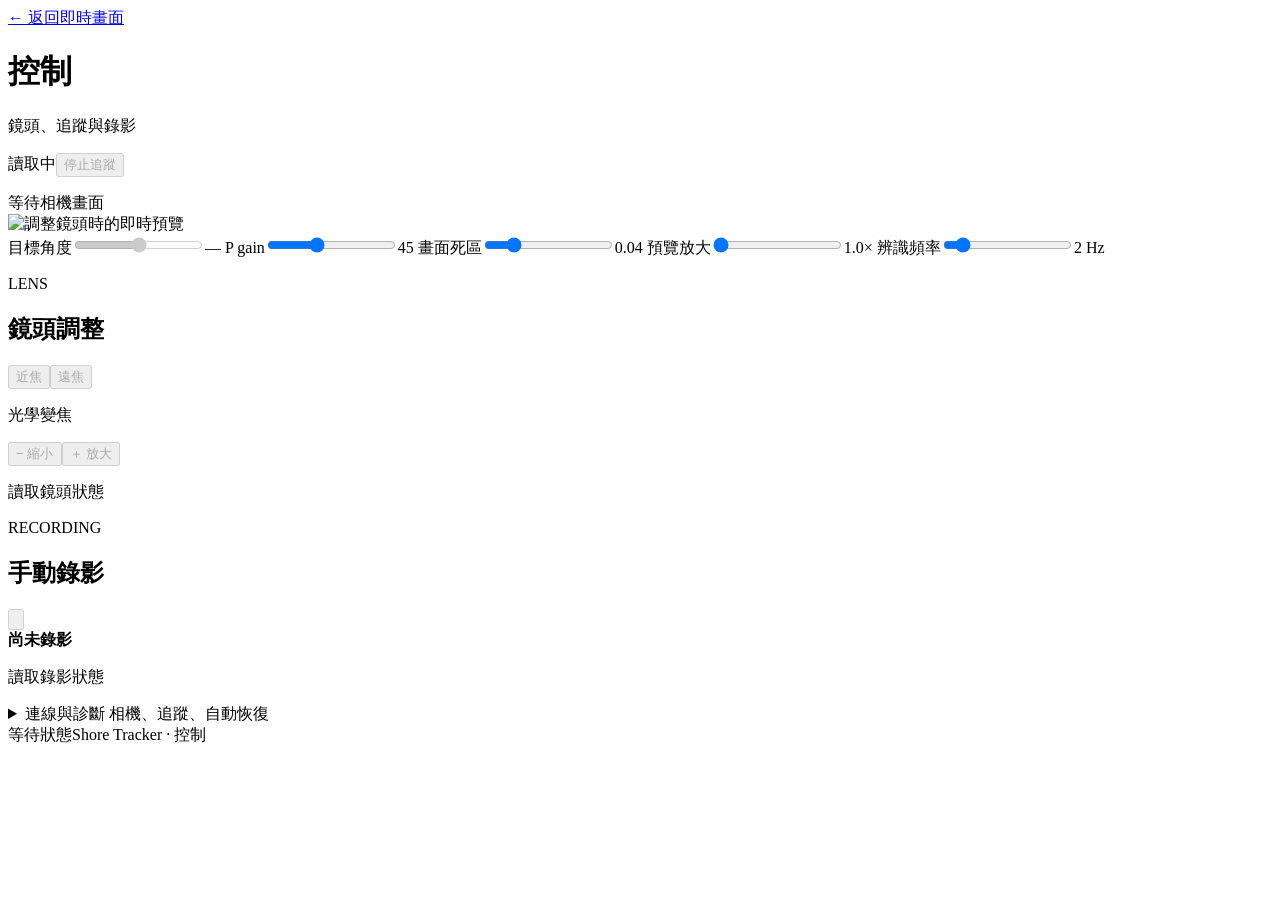
==== shore_tracker/web/static/advanced.html @ 332edfc2 "Initial Shore Jetson source release" ====
<!doctype html>
<html lang="zh-Hant">
<head>
  <meta charset="utf-8"><meta name="viewport" content="width=device-width,initial-scale=1">
  <title>控制 · Shore Tracker</title>
  <link rel="stylesheet" href="/advanced.css">
</head>
<body>
  <main>
    <header><div><a id="backLink" class="back" href="/kiosk">← 返回即時畫面</a><h1>控制</h1><p>鏡頭、追蹤與錄影</p></div><div class="header-actions"><span id="connection" class="badge">讀取中</span><button id="controlStop" class="stop-control" title="停止傳送新目標，不切斷 Servo 電源" disabled>停止追蹤</button></div></header>
    <p id="controlStopMessage" role="status"></p>
    <p id="operatorIssue" class="operator-issue" role="status" hidden></p>
    <div class="control-grid">
      <section class="preview-column">
        <div class="control-viewer"><div id="controlNoSignal" class="no-picture">等待相機畫面</div><img id="controlStream" src="/api/preview.mjpeg" alt="調整鏡頭時的即時預覽"></div>
        <section class="card tuning-panel" aria-label="追蹤參數">
          <label title="要求角度，非實際位置回授"><span>目標角度</span><input id="servoAngleSlider" type="range" min="0" max="180" step="0.1" value="90" disabled aria-label="Servo 目標角度（指令值）"><output id="servoTargetAngle">—</output></label>
          <label><span>P gain</span><input id="panGain" type="range" min="1" max="120" step="1" value="45"><output id="panGainValue">45</output></label>
          <label><span>畫面死區</span><input id="deadband" type="range" min="0" max="0.2" step="0.01" value="0.04"><output id="deadbandValue">0.04</output></label>
          <label><span title="預覽數位放大上限，不改變鏡頭或辨識全景">預覽放大</span><input id="zoomMax" type="range" min="1" max="4" step="0.1" value="1"><output id="zoomMaxValue">1.0×</output></label>
          <label title="實際辨識執行頻率上限，預覽幀率不變"><span>辨識頻率</span><input id="inferenceRate" type="range" min="1" max="10" step="1" value="2"><output id="inferenceRateValue">2 Hz</output></label>
          <p id="inferenceRateMessage" role="status"></p>
          <p id="tuningMessage" role="status"></p>
        </section>
      </section>
      <div class="lens-column">
        <section class="card lens-card"><div class="eyebrow">LENS</div><h2>鏡頭調整</h2>
          <div class="lens-buttons" role="group" aria-label="調焦"><button data-camera-action="focus_near" disabled>近焦</button><button data-camera-action="focus_far" disabled>遠焦</button></div>
          <p class="lens-caption">光學變焦</p><div class="lens-buttons" role="group" aria-label="光學變焦"><button data-camera-action="zoom_out" disabled>− 縮小</button><button data-camera-action="zoom_in" disabled>＋ 放大</button></div>
          <p id="cameraMessage" class="note" role="status">讀取鏡頭狀態</p>
        </section>
        <section class="card recording-card"><div class="eyebrow">RECORDING</div><h2>手動錄影</h2>
          <div class="record-row"><button id="recordButton" aria-label="開始手動錄影" title="開始手動錄影" aria-pressed="false" disabled><svg viewBox="0 0 24 24" aria-hidden="true"><circle class="record-ring" cx="12" cy="12" r="9"/><circle class="record-dot" cx="12" cy="12" r="6"/><rect class="record-stop" x="7" y="7" width="10" height="10" rx="1"/></svg></button><div><strong id="recordLabel">尚未錄影</strong><p id="recordStatus" class="note" role="status">讀取錄影狀態</p></div></div>
        </section>
      </div>
    </div>
    <details class="diagnostics"><summary>連線與診斷 <span>相機、追蹤、自動恢復</span></summary>
    <div class="grid">
      <section class="card connection-card">
        <div class="eyebrow">CAMERA CONNECTION</div><h2>相機連線</h2>
        <div id="components" class="components" aria-label="元件狀態"></div>
        <div class="metrics"><div><span>預覽 FPS</span><strong id="previewFps">—</strong></div><div><span>辨識 FPS</span><strong id="inferenceFps">—</strong></div><div><span>最新影格</span><strong id="frameAge">—</strong></div></div>
        <div class="reconnect"><button id="reconnectButton" disabled>↻ 重新連接相機</button><p id="reconnectReason">讀取連線狀態</p></div>
        <p class="note">重新連接會短暫中斷預覽。請先停止追蹤、結束錄影；恢復後仍維持停止追蹤。</p>
        <p id="commandResult" role="status" aria-live="polite"></p>
      </section>
      <section class="card">
        <div class="eyebrow">AUTOMATIC RECOVERY</div><h2>自動恢復</h2>
        <dl><div><dt>目前狀態</dt><dd id="recoveryState">—</dd></div><div><dt>本次服務重連次數</dt><dd id="attempts">—</dd></div><div><dt>最近原因</dt><dd id="lastReason">—</dd></div><div><dt>最近嘗試</dt><dd id="lastAttempt">—</dd></div><div><dt>上次錄影片段收尾</dt><dd id="finalized">—</dd></div></dl>
        <p class="note">串流失去回應時會自動重試。未完整收尾的片段會保留，不標記為成功影片。</p>
      </section>
      <section class="card">
        <div class="eyebrow">VIDEO</div><h2>影像設定 <span class="readonly">唯讀</span></h2>
        <dl><div><dt>串流編碼</dt><dd id="codec">—</dd></div><div><dt>畫面旋轉</dt><dd id="rotation">—</dd></div><div><dt>預覽目標幀率</dt><dd id="targetFps">—</dd></div></dl>
        <p class="note">相機日期與名稱疊字需從相機設定關閉，目前尚未取得可用的管理權限。</p>
      </section>
      <section class="card">
        <div class="eyebrow">SERVO / UART</div><h2>控制介面 <span class="readonly">唯讀</span></h2>
        <dl><div><dt>跟拍狀態</dt><dd id="trackingPhase">—</dd></div><div><dt>跟拍編號</dt><dd id="targetId">—</dd></div><div><dt>控制協定</dt><dd id="protocol">—</dd></div><div><dt>串口與鮑率</dt><dd id="serial">—</dd></div><div><dt>角度範圍 / 中位</dt><dd id="angles">—</dd></div></dl>
        <p class="note">跟拍編號是系統暫時分配的人物編號，不是人名，也不能用來指定人物。控制連線表示串口可用；目標角度不是實際位置回授。</p>
      </section>
    </div>
    </details>
    <footer><span id="updated">等待狀態</span><span>Shore Tracker · 控制</span></footer>
  </main>
  <script src="/advanced.js"></script>
</body>
</html>
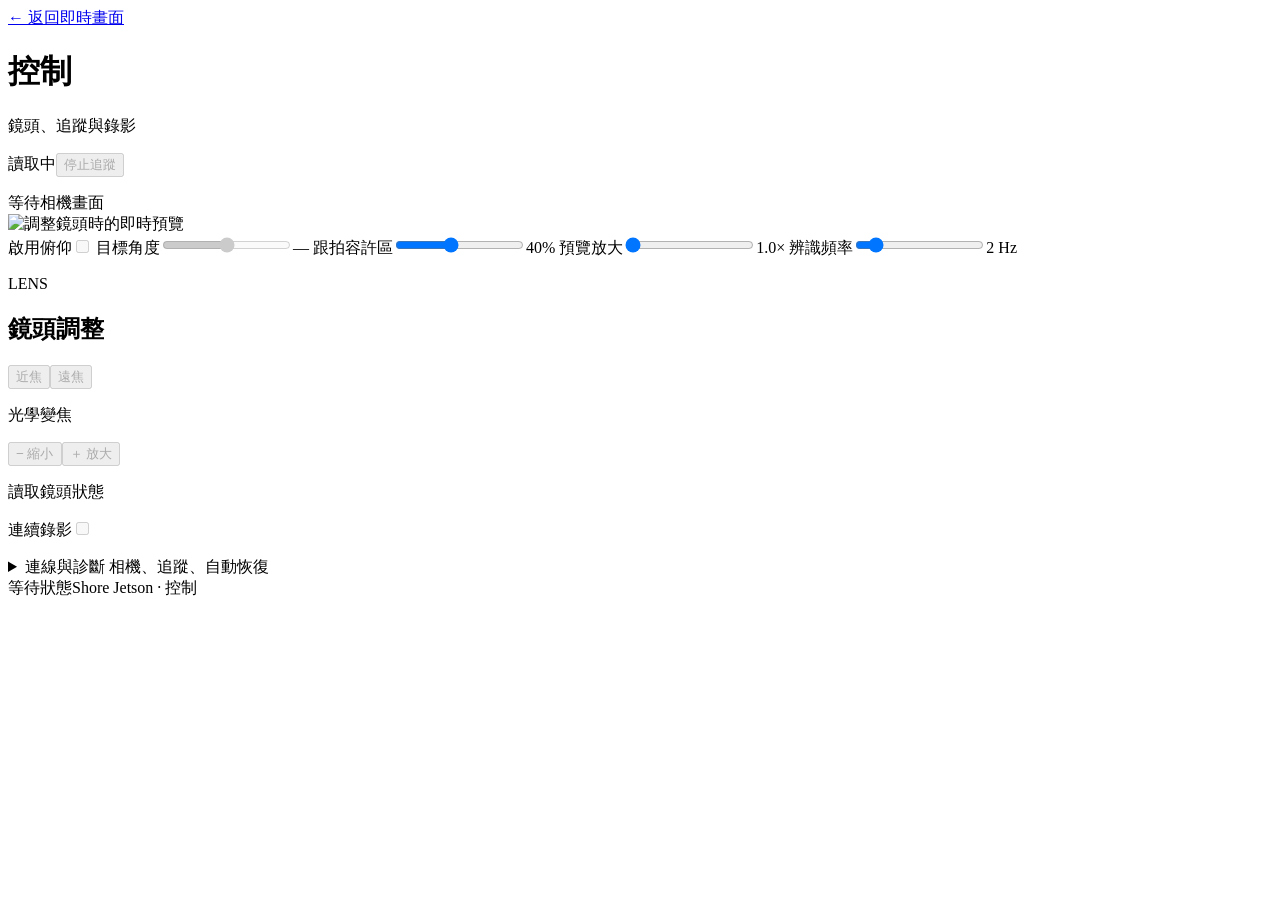
==== commit ae1d67c7: "Integrate Jetson Nano runtime, native UI, and guarded PWM control Add TensorRT 8.2 support, shared l" ====
--- a/shore_tracker/web/static/advanced.html
+++ b/shore_tracker/web/static/advanced.html
@@ -2,21 +2,21 @@
 <html lang="zh-Hant">
 <head>
   <meta charset="utf-8"><meta name="viewport" content="width=device-width,initial-scale=1">
-  <title>控制 · Shore Tracker</title>
+  <title>控制 · Shore Jetson</title>
   <link rel="stylesheet" href="/advanced.css">
 </head>
 <body>
   <main>
-    <header><div><a id="backLink" class="back" href="/kiosk">← 返回即時畫面</a><h1>控制</h1><p>鏡頭、追蹤與錄影</p></div><div class="header-actions"><span id="connection" class="badge">讀取中</span><button id="controlStop" class="stop-control" title="停止傳送新目標，不切斷 Servo 電源" disabled>停止追蹤</button></div></header>
+    <header><div><a id="backLink" class="back" href="/kiosk">← 返回即時畫面</a><h1>控制</h1><p>鏡頭、追蹤與錄影</p></div><div class="header-actions"><span id="connection" class="badge">讀取中</span><button id="controlStop" class="stop-control" title="停止追蹤，不切斷電源" disabled>停止追蹤</button></div></header>
     <p id="controlStopMessage" role="status"></p>
     <p id="operatorIssue" class="operator-issue" role="status" hidden></p>
     <div class="control-grid">
       <section class="preview-column">
         <div class="control-viewer"><div id="controlNoSignal" class="no-picture">等待相機畫面</div><img id="controlStream" src="/api/preview.mjpeg" alt="調整鏡頭時的即時預覽"></div>
         <section class="card tuning-panel" aria-label="追蹤參數">
+          <label class="switch-row"><span>啟用俯仰</span><span class="ios-switch"><input id="tiltEnabled" type="checkbox" role="switch" aria-label="啟用俯仰" disabled><span class="switch-track" aria-hidden="true"></span></span></label>
           <label title="要求角度，非實際位置回授"><span>目標角度</span><input id="servoAngleSlider" type="range" min="0" max="180" step="0.1" value="90" disabled aria-label="Servo 目標角度（指令值）"><output id="servoTargetAngle">—</output></label>
-          <label><span>P gain</span><input id="panGain" type="range" min="1" max="120" step="1" value="45"><output id="panGainValue">45</output></label>
-          <label><span>畫面死區</span><input id="deadband" type="range" min="0" max="0.2" step="0.01" value="0.04"><output id="deadbandValue">0.04</output></label>
+          <label><span>跟拍容許區</span><input id="deadband" type="range" min="0.05" max="0.4" step="0.005" value="0.20"><output id="deadbandValue">40%</output></label>
           <label><span title="預覽數位放大上限，不改變鏡頭或辨識全景">預覽放大</span><input id="zoomMax" type="range" min="1" max="4" step="0.1" value="1"><output id="zoomMaxValue">1.0×</output></label>
           <label title="實際辨識執行頻率上限，預覽幀率不變"><span>辨識頻率</span><input id="inferenceRate" type="range" min="1" max="10" step="1" value="2"><output id="inferenceRateValue">2 Hz</output></label>
           <p id="inferenceRateMessage" role="status"></p>
@@ -29,9 +29,7 @@
           <p class="lens-caption">光學變焦</p><div class="lens-buttons" role="group" aria-label="光學變焦"><button data-camera-action="zoom_out" disabled>− 縮小</button><button data-camera-action="zoom_in" disabled>＋ 放大</button></div>
           <p id="cameraMessage" class="note" role="status">讀取鏡頭狀態</p>
         </section>
-        <section class="card recording-card"><div class="eyebrow">RECORDING</div><h2>手動錄影</h2>
-          <div class="record-row"><button id="recordButton" aria-label="開始手動錄影" title="開始手動錄影" aria-pressed="false" disabled><svg viewBox="0 0 24 24" aria-hidden="true"><circle class="record-ring" cx="12" cy="12" r="9"/><circle class="record-dot" cx="12" cy="12" r="6"/><rect class="record-stop" x="7" y="7" width="10" height="10" rx="1"/></svg></button><div><strong id="recordLabel">尚未錄影</strong><p id="recordStatus" class="note" role="status">讀取錄影狀態</p></div></div>
-        </section>
+        <section class="card recording-card tuning-panel"><label class="switch-row recording-mode"><span>連續錄影</span><span class="ios-switch"><input id="continuousRecording" type="checkbox" role="switch" aria-label="連續錄影" disabled><span class="switch-track" aria-hidden="true"></span></span></label><p id="recordStatus" class="note" role="status"></p></section>
       </div>
     </div>
     <details class="diagnostics"><summary>連線與診斷 <span>相機、追蹤、自動恢復</span></summary>
@@ -40,8 +38,6 @@
         <div class="eyebrow">CAMERA CONNECTION</div><h2>相機連線</h2>
         <div id="components" class="components" aria-label="元件狀態"></div>
         <div class="metrics"><div><span>預覽 FPS</span><strong id="previewFps">—</strong></div><div><span>辨識 FPS</span><strong id="inferenceFps">—</strong></div><div><span>最新影格</span><strong id="frameAge">—</strong></div></div>
-        <div class="reconnect"><button id="reconnectButton" disabled>↻ 重新連接相機</button><p id="reconnectReason">讀取連線狀態</p></div>
-        <p class="note">重新連接會短暫中斷預覽。請先停止追蹤、結束錄影；恢復後仍維持停止追蹤。</p>
         <p id="commandResult" role="status" aria-live="polite"></p>
       </section>
       <section class="card">
@@ -61,7 +57,7 @@
       </section>
     </div>
     </details>
-    <footer><span id="updated">等待狀態</span><span>Shore Tracker · 控制</span></footer>
+    <footer><span id="updated">等待狀態</span><span>Shore Jetson · 控制</span></footer>
   </main>
   <script src="/advanced.js"></script>
 </body>
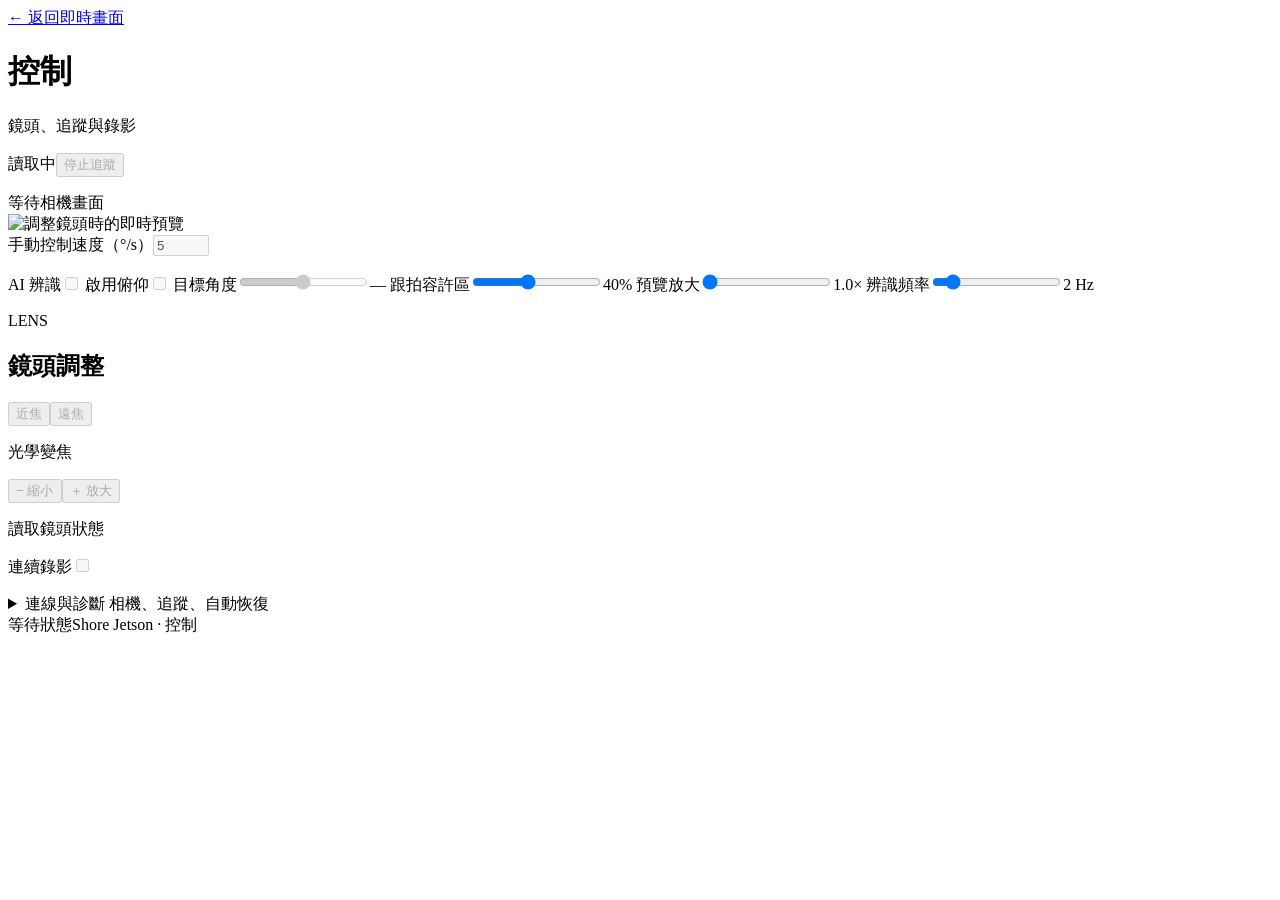
==== commit 5c9f51a0: "Track locked surfers and archive completed Nano recordings to Drive Add H.265 WebRTC preview and com" ====
--- a/shore_tracker/web/static/advanced.html
+++ b/shore_tracker/web/static/advanced.html
@@ -14,6 +14,10 @@
       <section class="preview-column">
         <div class="control-viewer"><div id="controlNoSignal" class="no-picture">等待相機畫面</div><img id="controlStream" src="/api/preview.mjpeg" alt="調整鏡頭時的即時預覽"></div>
         <section class="card tuning-panel" aria-label="追蹤參數">
+        <label class="manual-speed"><span>手動控制速度（°/s）</span><input id="manualSpeed" type="number" min="0.1" max="5" step="0.1" value="5" inputmode="decimal" aria-label="手動控制速度（°/s）" aria-describedby="manualSpeedMessage" disabled></label>
+        <p id="manualSpeedMessage" role="status"></p>
+          <label class="switch-row"><span>AI 辨識</span><span class="ios-switch"><input id="inferenceEnabled" type="checkbox" role="switch" aria-label="AI 辨識" aria-describedby="inferenceToggleMessage" disabled><span class="switch-track" aria-hidden="true"></span></span></label>
+          <p id="inferenceToggleMessage" role="status" hidden></p>
           <label class="switch-row"><span>啟用俯仰</span><span class="ios-switch"><input id="tiltEnabled" type="checkbox" role="switch" aria-label="啟用俯仰" disabled><span class="switch-track" aria-hidden="true"></span></span></label>
           <label title="要求角度，非實際位置回授"><span>目標角度</span><input id="servoAngleSlider" type="range" min="0" max="180" step="0.1" value="90" disabled aria-label="Servo 目標角度（指令值）"><output id="servoTargetAngle">—</output></label>
           <label><span>跟拍容許區</span><input id="deadband" type="range" min="0.05" max="0.4" step="0.005" value="0.20"><output id="deadbandValue">40%</output></label>
@@ -59,6 +63,8 @@
     </details>
     <footer><span id="updated">等待狀態</span><span>Shore Jetson · 控制</span></footer>
   </main>
+  <script src="/inference-toggle.js"></script>
+  <script src="/keyboard-jog.js"></script>
   <script src="/advanced.js"></script>
 </body>
 </html>
